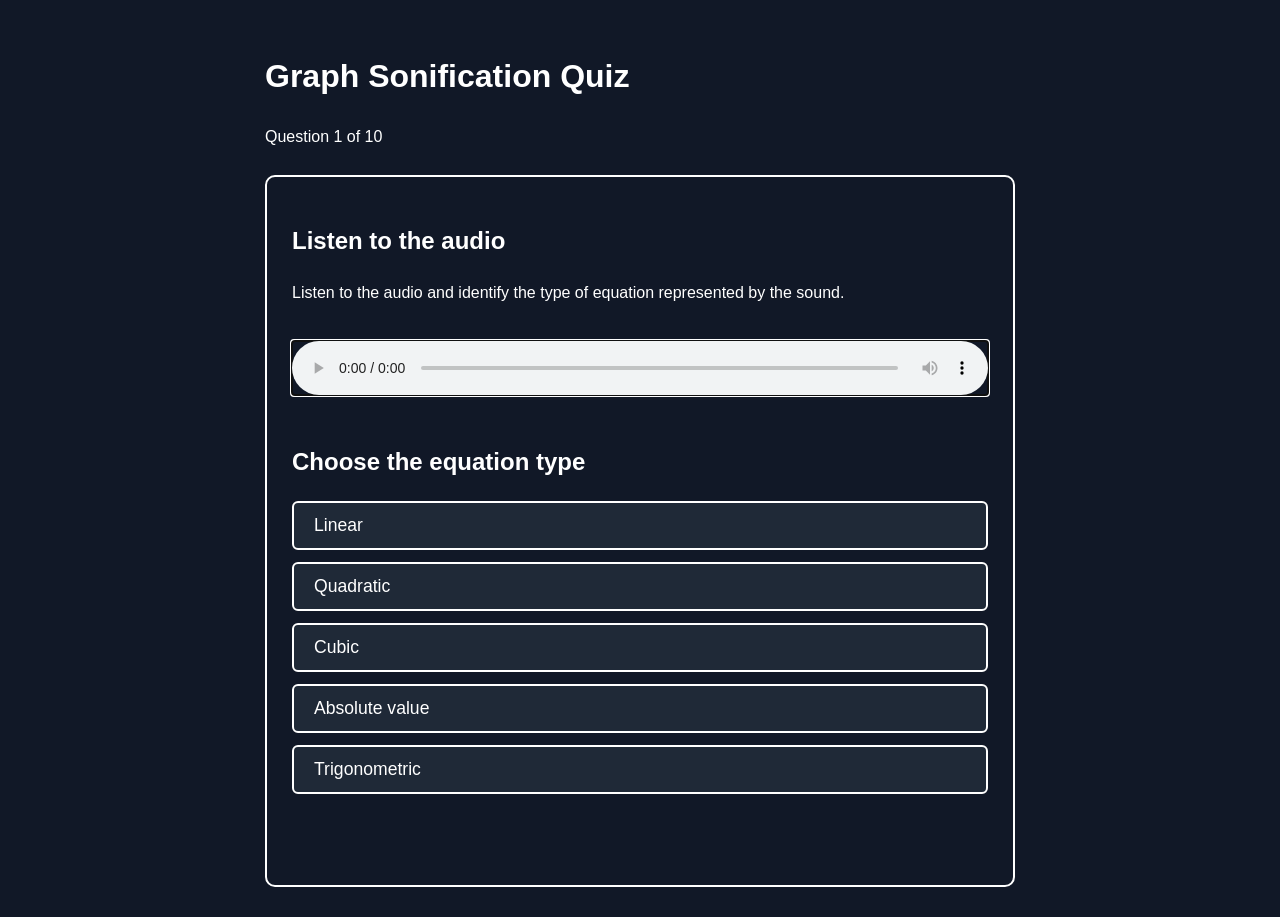
==== Graph Sonification Quiz.html @ a4fd5fb7 "Add files via upload" ====
<!DOCTYPE html>
<html lang="en">
<head>
    <meta charset="UTF-8">
    <meta name="viewport" content="width=device-width, initial-scale=1.0">
    <title>Graph Sonification Quiz</title>

    <style>
        body {
            font-family: Arial, sans-serif;
            background: #111827;
            color: white;
            margin: 0;
            padding: 30px;
            line-height: 1.6;
        }

        main {
            max-width: 750px;
            margin: auto;
        }

        h1 {
            font-size: 2rem;
        }

        .quiz-box {
            margin-top: 25px;
            padding: 25px;
            border: 2px solid white;
            border-radius: 10px;
        }

        audio {
            width: 100%;
            margin: 20px 0;
        }

        .answers {
            display: flex;
            flex-direction: column;
            gap: 12px;
        }

        button {
            font-size: 1.1rem;
            padding: 12px 20px;
            border: 2px solid white;
            border-radius: 6px;
            background: #1f2937;
            color: white;
            cursor: pointer;
            text-align: left;
        }

        button:hover {
            background: #374151;
        }

        button:focus {
            outline: 4px solid #60a5fa;
            outline-offset: 3px;
        }

        button:disabled {
            opacity: 0.5;
            cursor: not-allowed;
        }

        #feedback {
            min-height: 30px;
            font-weight: bold;
            margin-top: 20px;
        }

        .hidden {
            display: none;
        }
    </style>
</head>

<body>

<main>

    <h1>Graph Sonification Quiz</h1>

    <p id="progress" aria-live="polite"></p>

    <section id="quizArea" class="quiz-box">

        <h2>Listen to the audio</h2>

        <p>
            Listen to the audio and identify the type of equation
            represented by the sound.
        </p>

        <audio id="audio" controls>
            Your browser does not support audio playback.
        </audio>

        <h2>Choose the equation type</h2>

        <div class="answers">

            <button type="button" data-answer="Linear">
                Linear
            </button>

            <button type="button" data-answer="Quadratic">
                Quadratic
            </button>

            <button type="button" data-answer="Cubic">
                Cubic
            </button>

            <button type="button" data-answer="Absolute value">
                Absolute value
            </button>

            <button type="button" data-answer="Trigonometric">
                Trigonometric
            </button>

        </div>

        <p id="feedback" aria-live="assertive"></p>

        <button
            id="nextButton"
            type="button"
            class="hidden">
            Next question
        </button>

    </section>

    <section id="finished" class="quiz-box hidden">

        <h2>Quiz complete</h2>

        <p>
            Thank you for completing the quiz.
        </p>

        <p>
            Your results have been recorded.
        </p>

    </section>

</main>

<script>

const questions = [

    {
        audio: "audio/log/y=2x+3 log.wav",
        answer: "Linear"
    },

    {
        audio: "audio/log/y=abs(x-2)+1 log.wav",
        answer: "Absolute value"
    },

    {
        audio: "audio/log/y=sin(x) log.wav",
        answer: "Trigonometric"
    },

    {
        audio: "audio/log/y=x^2−4x+3 log.wav",
        answer: "Quadratic"
    },

    {
        audio: "audio/log/y=x^3−3x^2+2 log.wav",
        answer: "Cubic"
    },

    {
        audio: "audio/linear/y=2x+3 linear.wav",
        answer: "Linear"
    },

    {
        audio: "audio/linear/y=abs(x-2)+1 linear.wav",
        answer: "Absolute value"
    },

    {
        audio: "audio/linear/y=sin(x) linear.wav",
        answer: "Trigonometric"
    },

    {
        audio: "audio/linear/y=x^2−4x+3 linear.wav",
        answer: "Quadratic"
    },

    {
        audio: "audio/linear/y=x^3−3x^2+2 linear.wav",
        answer: "Cubic"
    }

];

let currentQuestion = 0;

let score = 0;

let answered = false;

const audio =
    document.getElementById("audio");

const progress =
    document.getElementById("progress");

const feedback =
    document.getElementById("feedback");

const nextButton =
    document.getElementById("nextButton");

const quizArea =
    document.getElementById("quizArea");

const finished =
    document.getElementById("finished");

const answerButtons =
    document.querySelectorAll("[data-answer]");

function loadQuestion() {

    answered = false;

    progress.textContent =
        "Question " +
        (currentQuestion + 1) +
        " of " +
        questions.length;

    audio.src =
        questions[currentQuestion].audio;

    audio.load();

    feedback.textContent = "";

    nextButton.classList.add("hidden");

    answerButtons.forEach(function(button) {

        button.disabled = false;

    });

    audio.focus();

}

function checkAnswer(selectedAnswer) {

    if (answered) {

        return;

    }

    answered = true;

    const correctAnswer =
        questions[currentQuestion].answer;

    if (selectedAnswer === correctAnswer) {

        score++;

    }

    answerButtons.forEach(function(button) {

        button.disabled = true;

    });

    feedback.textContent =
        "Answer recorded.";

    nextButton.classList.remove("hidden");

    nextButton.focus();

}

function nextQuestion() {

    currentQuestion++;

    if (currentQuestion >= questions.length) {

        finishQuiz();

    } else {

        loadQuestion();

    }

}

function finishQuiz() {

    quizArea.classList.add("hidden");

    finished.classList.remove("hidden");

    console.log(
        "Final score:",
        score,
        "out of",
        questions.length
    );

}

answerButtons.forEach(function(button) {

    button.addEventListener(
        "click",
        function() {

            checkAnswer(
                button.dataset.answer
            );

        }
    );

});

nextButton.addEventListener(
    "click",
    nextQuestion
);

loadQuestion();

</script>

</body>
</html>
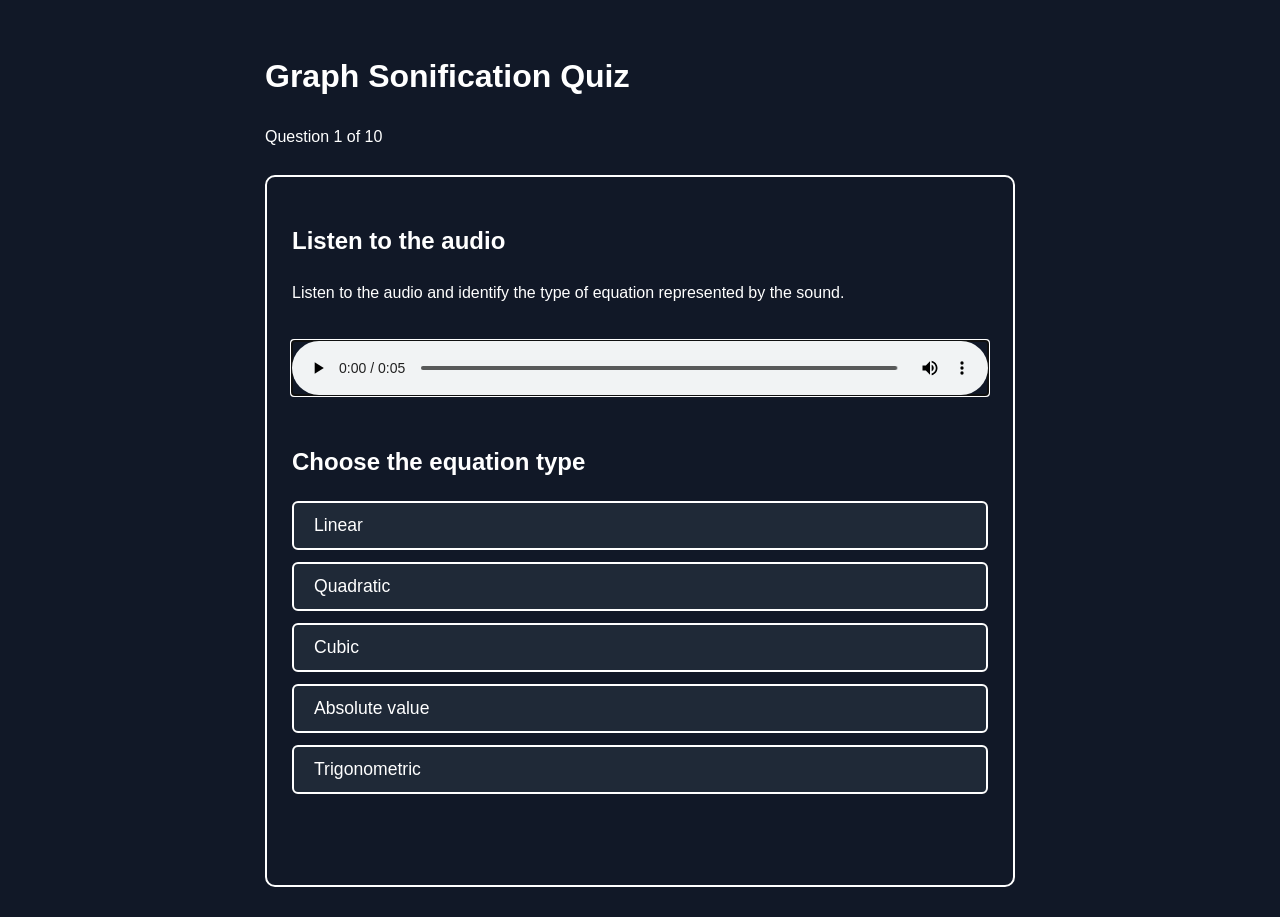
==== commit 2b28f0e8: "added all items in quiz and audio files" ====
--- a/Graph Sonification Quiz.html
+++ b/Graph Sonification Quiz.html
@@ -1,358 +1,408 @@
-<!DOCTYPE html>
-<html lang="en">
-<head>
-    <meta charset="UTF-8">
-    <meta name="viewport" content="width=device-width, initial-scale=1.0">
-    <title>Graph Sonification Quiz</title>
-
-    <style>
-        body {
-            font-family: Arial, sans-serif;
-            background: #111827;
-            color: white;
-            margin: 0;
-            padding: 30px;
-            line-height: 1.6;
-        }
-
-        main {
-            max-width: 750px;
-            margin: auto;
-        }
-
-        h1 {
-            font-size: 2rem;
-        }
-
-        .quiz-box {
-            margin-top: 25px;
-            padding: 25px;
-            border: 2px solid white;
-            border-radius: 10px;
-        }
-
-        audio {
-            width: 100%;
-            margin: 20px 0;
-        }
-
-        .answers {
-            display: flex;
-            flex-direction: column;
-            gap: 12px;
-        }
-
-        button {
-            font-size: 1.1rem;
-            padding: 12px 20px;
-            border: 2px solid white;
-            border-radius: 6px;
-            background: #1f2937;
-            color: white;
-            cursor: pointer;
-            text-align: left;
-        }
-
-        button:hover {
-            background: #374151;
-        }
-
-        button:focus {
-            outline: 4px solid #60a5fa;
-            outline-offset: 3px;
-        }
-
-        button:disabled {
-            opacity: 0.5;
-            cursor: not-allowed;
-        }
-
-        #feedback {
-            min-height: 30px;
-            font-weight: bold;
-            margin-top: 20px;
-        }
-
-        .hidden {
-            display: none;
-        }
-    </style>
-</head>
-
-<body>
-
-<main>
-
-    <h1>Graph Sonification Quiz</h1>
-
-    <p id="progress" aria-live="polite"></p>
-
-    <section id="quizArea" class="quiz-box">
-
-        <h2>Listen to the audio</h2>
-
-        <p>
-            Listen to the audio and identify the type of equation
-            represented by the sound.
-        </p>
-
-        <audio id="audio" controls>
-            Your browser does not support audio playback.
-        </audio>
-
-        <h2>Choose the equation type</h2>
-
-        <div class="answers">
-
-            <button type="button" data-answer="Linear">
-                Linear
-            </button>
-
-            <button type="button" data-answer="Quadratic">
-                Quadratic
-            </button>
-
-            <button type="button" data-answer="Cubic">
-                Cubic
-            </button>
-
-            <button type="button" data-answer="Absolute value">
-                Absolute value
-            </button>
-
-            <button type="button" data-answer="Trigonometric">
-                Trigonometric
-            </button>
-
-        </div>
-
-        <p id="feedback" aria-live="assertive"></p>
-
-        <button
-            id="nextButton"
-            type="button"
-            class="hidden">
-            Next question
-        </button>
-
-    </section>
-
-    <section id="finished" class="quiz-box hidden">
-
-        <h2>Quiz complete</h2>
-
-        <p>
-            Thank you for completing the quiz.
-        </p>
-
-        <p>
-            Your results have been recorded.
-        </p>
-
-    </section>
-
-</main>
-
-<script>
-
-const questions = [
-
-    {
-        audio: "audio/log/y=2x+3 log.wav",
-        answer: "Linear"
-    },
-
-    {
-        audio: "audio/log/y=abs(x-2)+1 log.wav",
-        answer: "Absolute value"
-    },
-
-    {
-        audio: "audio/log/y=sin(x) log.wav",
-        answer: "Trigonometric"
-    },
-
-    {
-        audio: "audio/log/y=x^2−4x+3 log.wav",
-        answer: "Quadratic"
-    },
-
-    {
-        audio: "audio/log/y=x^3−3x^2+2 log.wav",
-        answer: "Cubic"
-    },
-
-    {
-        audio: "audio/linear/y=2x+3 linear.wav",
-        answer: "Linear"
-    },
-
-    {
-        audio: "audio/linear/y=abs(x-2)+1 linear.wav",
-        answer: "Absolute value"
-    },
-
-    {
-        audio: "audio/linear/y=sin(x) linear.wav",
-        answer: "Trigonometric"
-    },
-
-    {
-        audio: "audio/linear/y=x^2−4x+3 linear.wav",
-        answer: "Quadratic"
-    },
-
-    {
-        audio: "audio/linear/y=x^3−3x^2+2 linear.wav",
-        answer: "Cubic"
-    }
-
-];
-
-let currentQuestion = 0;
-
-let score = 0;
-
-let answered = false;
-
-const audio =
-    document.getElementById("audio");
-
-const progress =
-    document.getElementById("progress");
-
-const feedback =
-    document.getElementById("feedback");
-
-const nextButton =
-    document.getElementById("nextButton");
-
-const quizArea =
-    document.getElementById("quizArea");
-
-const finished =
-    document.getElementById("finished");
-
-const answerButtons =
-    document.querySelectorAll("[data-answer]");
-
-function loadQuestion() {
-
-    answered = false;
-
-    progress.textContent =
-        "Question " +
-        (currentQuestion + 1) +
-        " of " +
-        questions.length;
-
-    audio.src =
-        questions[currentQuestion].audio;
-
-    audio.load();
-
-    feedback.textContent = "";
-
-    nextButton.classList.add("hidden");
-
-    answerButtons.forEach(function(button) {
-
-        button.disabled = false;
-
-    });
-
-    audio.focus();
-
-}
-
-function checkAnswer(selectedAnswer) {
-
-    if (answered) {
-
-        return;
-
-    }
-
-    answered = true;
-
-    const correctAnswer =
-        questions[currentQuestion].answer;
-
-    if (selectedAnswer === correctAnswer) {
-
-        score++;
-
-    }
-
-    answerButtons.forEach(function(button) {
-
-        button.disabled = true;
-
-    });
-
-    feedback.textContent =
-        "Answer recorded.";
-
-    nextButton.classList.remove("hidden");
-
-    nextButton.focus();
-
-}
-
-function nextQuestion() {
-
-    currentQuestion++;
-
-    if (currentQuestion >= questions.length) {
-
-        finishQuiz();
-
-    } else {
-
-        loadQuestion();
-
-    }
-
-}
-
-function finishQuiz() {
-
-    quizArea.classList.add("hidden");
-
-    finished.classList.remove("hidden");
-
-    console.log(
-        "Final score:",
-        score,
-        "out of",
-        questions.length
-    );
-
-}
-
-answerButtons.forEach(function(button) {
-
-    button.addEventListener(
-        "click",
-        function() {
-
-            checkAnswer(
-                button.dataset.answer
-            );
-
-        }
-    );
-
-});
-
-nextButton.addEventListener(
-    "click",
-    nextQuestion
-);
-
-loadQuestion();
-
-</script>
-
-</body>
-</html>+
+<!DOCTYPE html>
+<html lang="en">
+<head>
+    <meta charset="UTF-8">
+    <meta name="viewport" content="width=device-width, initial-scale=1.0">
+    <title>Graph Sonification Quiz</title>
+
+    <style>
+        body {
+            font-family: Arial, sans-serif;
+            background: #111827;
+            color: white;
+            margin: 0;
+            padding: 30px;
+            line-height: 1.6;
+        }
+
+        main {
+            max-width: 750px;
+            margin: auto;
+        }
+
+        h1 {
+            font-size: 2rem;
+        }
+
+        .quiz-box {
+            margin-top: 25px;
+            padding: 25px;
+            border: 2px solid white;
+            border-radius: 10px;
+        }
+
+        audio {
+            width: 100%;
+            margin: 20px 0;
+        }
+
+        .answers {
+            display: flex;
+            flex-direction: column;
+            gap: 12px;
+        }
+
+        button {
+            font-size: 1.1rem;
+            padding: 12px 20px;
+            border: 2px solid white;
+            border-radius: 6px;
+            background: #1f2937;
+            color: white;
+            cursor: pointer;
+            text-align: left;
+        }
+
+        button:hover {
+            background: #374151;
+        }
+
+        button:focus {
+            outline: 4px solid #60a5fa;
+            outline-offset: 3px;
+        }
+
+        button:disabled {
+            opacity: 0.5;
+            cursor: not-allowed;
+        }
+
+        #feedback {
+            min-height: 30px;
+            font-weight: bold;
+            margin-top: 20px;
+        }
+
+        .hidden {
+            display: none;
+        }
+    </style>
+</head>
+
+<body>
+<main>
+
+    <h1>Graph Sonification Quiz</h1>
+
+    <p id="progress" aria-live="polite"></p>
+
+    <section id="quizArea" class="quiz-box">
+        <h2>Listen to the audio</h2>
+
+        <p>
+            Listen to the audio and identify the type of equation
+            represented by the sound.
+        </p>
+
+        <audio id="audio" controls>
+            Your browser does not support audio playback.
+        </audio>
+
+        <h2>Choose the equation type</h2>
+
+        <div class="answers">
+            <button type="button" data-answer="Linear">
+                Linear
+            </button>
+
+            <button type="button" data-answer="Quadratic">
+                Quadratic
+            </button>
+
+            <button type="button" data-answer="Cubic">
+                Cubic
+            </button>
+
+            <button type="button" data-answer="Absolute value">
+                Absolute value
+            </button>
+
+            <button type="button" data-answer="Trigonometric">
+                Trigonometric
+            </button>
+        </div>
+
+        <p id="feedback" aria-live="assertive"></p>
+
+        <button
+            id="nextButton"
+            type="button"
+            class="hidden">
+            Next question
+        </button>
+    </section>
+
+    <section id="finished" class="quiz-box hidden">
+        <h2>Quiz complete</h2>
+
+        <p>
+            Thank you for completing the quiz.
+        </p>
+
+        <p id="saveStatus" aria-live="polite">
+            Sending your results...
+        </p>
+
+        <button
+            id="downloadResultsButton"
+            type="button"
+            class="hidden">
+            Download my results as CSV
+        </button>
+    </section>
+
+</main>
+
+
+<script>
+const questions = [
+    {
+        audio: "audio/log/y=2x+3 log.wav",
+        answer: "Linear"
+    },
+    {
+        audio: "audio/log/y=abs(x-2)+1 log.wav",
+        answer: "Absolute value"
+    },
+    {
+        audio: "audio/log/y=sin(x) log.wav",
+        answer: "Trigonometric"
+    },
+    {
+        audio: "audio/log/y=x^2−4x+3 log.wav",
+        answer: "Quadratic"
+    },
+    {
+        audio: "audio/log/y=x^3−3x^2+2 log.wav",
+        answer: "Cubic"
+    },
+    {
+        audio: "audio/linear/y=2x+3 linear.wav",
+        answer: "Linear"
+    },
+    {
+        audio: "audio/linear/y=abs(x-2)+1 linear.wav",
+        answer: "Absolute value"
+    },
+    {
+        audio: "audio/linear/y=sin(x) linear.wav",
+        answer: "Trigonometric"
+    },
+    {
+        audio: "audio/linear/y=x^2−4x+3 linear.wav",
+        answer: "Quadratic"
+    },
+    {
+        audio: "audio/linear/y=x^3−3x^2+2 linear.wav",
+        answer: "Cubic"
+    }
+];
+
+let currentQuestion = 0;
+let score = 0;
+let answered = false;
+
+// Generate a different participant ID for each quiz attempt.
+const participantId = (window.crypto && crypto.randomUUID)
+    ? crypto.randomUUID()
+    : "participant-" + Date.now() + "-" +
+      Math.random().toString(16).slice(2);
+
+// Store the answers in this browser for the CSV fallback.
+const responses = [];
+
+const audio = document.getElementById("audio");
+const progress = document.getElementById("progress");
+const feedback = document.getElementById("feedback");
+const nextButton = document.getElementById("nextButton");
+const quizArea = document.getElementById("quizArea");
+const finished = document.getElementById("finished");
+const answerButtons = document.querySelectorAll("[data-answer]");
+
+function loadQuestion() {
+    answered = false;
+
+    progress.textContent =
+        "Question " + (currentQuestion + 1) +
+        " of " + questions.length;
+
+    audio.src = questions[currentQuestion].audio;
+    audio.load();
+
+    feedback.textContent = "";
+    nextButton.classList.add("hidden");
+
+    answerButtons.forEach(function(button) {
+        button.disabled = false;
+    });
+
+    audio.focus();
+}
+
+function checkAnswer(selectedAnswer) {
+    if (answered) {
+        return;
+    }
+
+    answered = true;
+
+    const correctAnswer = questions[currentQuestion].answer;
+    const isCorrect = selectedAnswer === correctAnswer;
+
+    if (isCorrect) {
+        score++;
+    }
+
+    responses.push({
+        questionNumber: currentQuestion + 1,
+        audioFile: questions[currentQuestion].audio,
+        selectedAnswer: selectedAnswer,
+        correctAnswer: correctAnswer,
+        isCorrect: isCorrect
+    });
+
+    answerButtons.forEach(function(button) {
+        button.disabled = true;
+    });
+
+    feedback.textContent = "Answer recorded.";
+
+    nextButton.classList.remove("hidden");
+    nextButton.focus();
+}
+
+function nextQuestion() {
+    currentQuestion++;
+
+    if (currentQuestion >= questions.length) {
+        finishQuiz();
+    } else {
+        loadQuestion();
+    }
+}
+
+async function finishQuiz() {
+    quizArea.classList.add("hidden");
+    finished.classList.remove("hidden");
+
+    const saveStatus = document.getElementById("saveStatus");
+    const downloadResultsButton =
+        document.getElementById("downloadResultsButton");
+
+    saveStatus.textContent = "Sending your results...";
+
+    // Only these three values are sent to the database.
+    const results = {
+        participantId: participantId,
+        score: score,
+        totalQuestions: questions.length
+    };
+
+    // Keep a local copy in case the server cannot be reached.
+    try {
+        localStorage.setItem(
+            "graphSonificationQuizLastResult",
+            JSON.stringify(results)
+        );
+    } catch (error) {
+        // Submission can still continue if local storage is unavailable.
+    }
+
+    // Provide a CSV backup option.
+    downloadResultsButton.classList.remove("hidden");
+
+    downloadResultsButton.onclick = function() {
+        const csvRows = [
+            [
+                "Participant ID",
+                "Question",
+                "Audio file",
+                "Selected answer",
+                "Correct answer",
+                "Correct",
+                "Final score",
+                "Total questions"
+            ],
+            ...responses.map(function(response) {
+                return [
+                    participantId,
+                    response.questionNumber,
+                    response.audioFile,
+                    response.selectedAnswer,
+                    response.correctAnswer,
+                    response.isCorrect ? "Yes" : "No",
+                    score,
+                    questions.length
+                ];
+            })
+        ];
+
+        const csv = csvRows.map(function(row) {
+            return row.map(function(value) {
+                return '"' + String(value).replace(/"/g, '""') + '"';
+            }).join(",");
+        }).join("\r\n");
+
+        const blob = new Blob(
+            [csv],
+            { type: "text/csv;charset=utf-8;" }
+        );
+
+        const url = URL.createObjectURL(blob);
+        const link = document.createElement("a");
+
+        link.href = url;
+        link.download = "graph-sonification-quiz-results.csv";
+
+        document.body.appendChild(link);
+        link.click();
+        link.remove();
+
+        URL.revokeObjectURL(url);
+    };
+
+    // Send the final score to the Vercel API.
+    try {
+        const response = await fetch("/api/responses", {
+            method: "POST",
+            headers: {
+                "Content-Type": "application/json"
+            },
+            body: JSON.stringify(results)
+        });
+
+        if (!response.ok) {
+            throw new Error("The server could not save the results.");
+        }
+
+        saveStatus.textContent =
+            "Your score was submitted successfully. Your participant ID is " +
+            participantId +
+            ". Thank you for participating.";
+    } catch (error) {
+        saveStatus.textContent =
+            "We could not send your results to the database. " +
+            "You can download a CSV copy using the button below " +
+            "and send it to the researcher.";
+
+        console.error("Quiz submission failed:", error);
+    }
+
+    console.log("Final score:", score, "out of", questions.length);
+}
+
+answerButtons.forEach(function(button) {
+    button.addEventListener("click", function() {
+        checkAnswer(button.dataset.answer);
+    });
+});
+
+nextButton.addEventListener("click", nextQuestion);
+
+loadQuestion();
+</script>
+
+
+</body>
+</html>
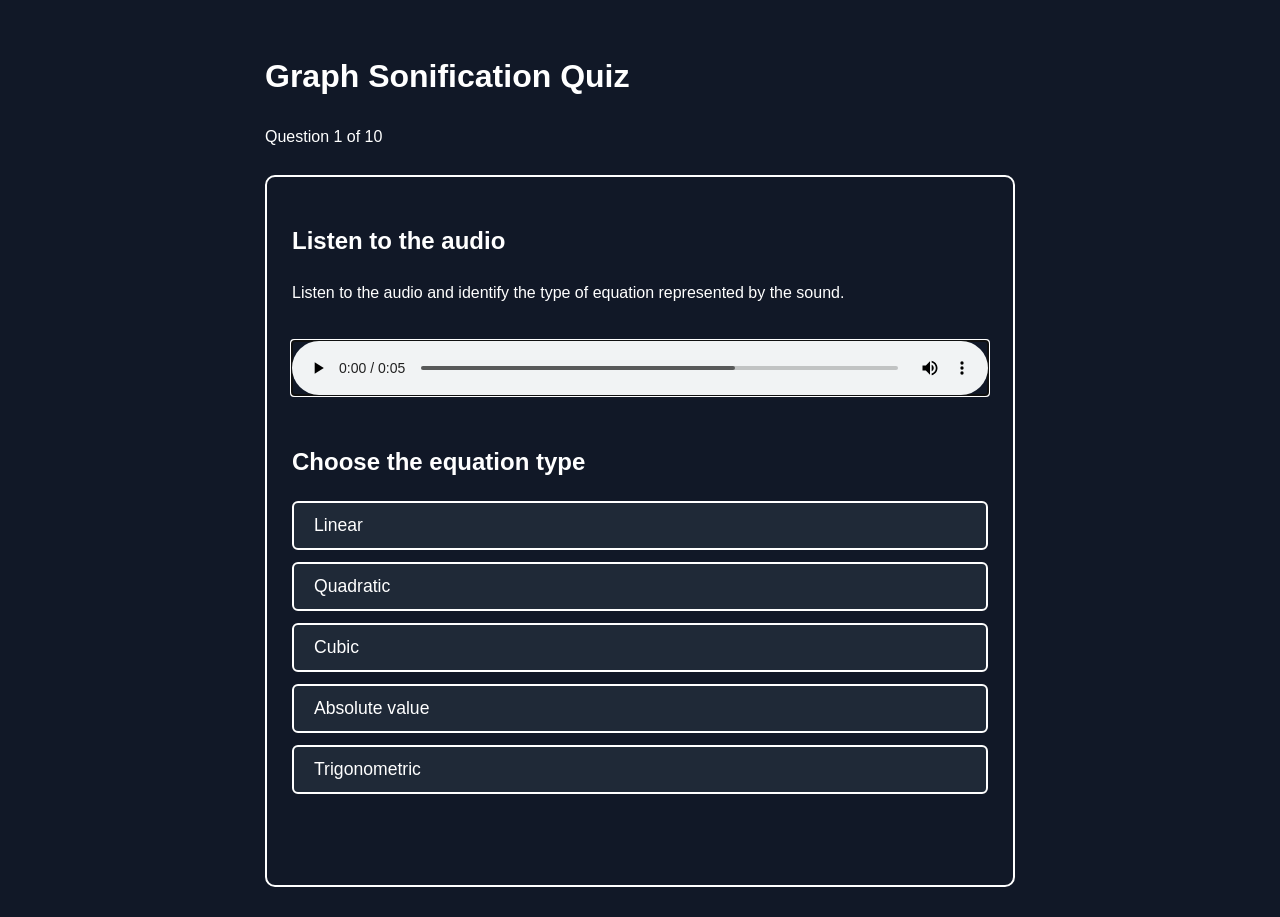
==== commit 10120853: "Save local changes before pull" ====
--- a/Graph Sonification Quiz.html
+++ b/Graph Sonification Quiz.html
@@ -405,4 +405,5 @@
 
 
 </body>
-</html>
+</html> 
+
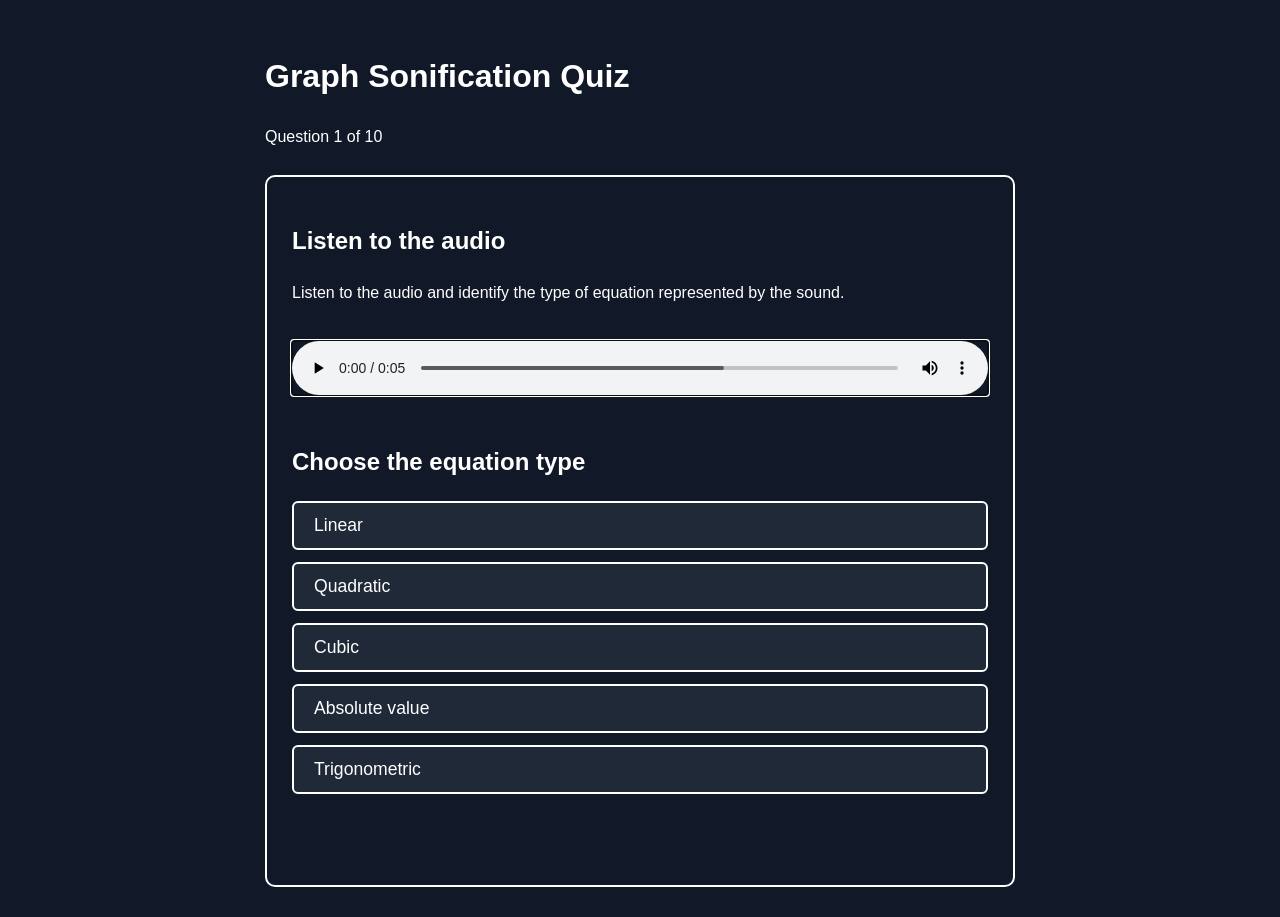
==== commit 5074fe1d: "Fix JS audio array paths to match web-safe filenames" ====
--- a/Graph Sonification Quiz.html
+++ b/Graph Sonification Quiz.html
@@ -1,4 +1,3 @@
-
 <!DOCTYPE html>
 <html lang="en">
 <head>
@@ -154,47 +153,46 @@
 
 </main>
 
-
 <script>
 const questions = [
     {
-        audio: "audio/log/y=2x+3 log.wav",
+        audio: "./audio/log/y_2x_3_log.wav",
         answer: "Linear"
     },
     {
-        audio: "audio/log/y=abs(x-2)+1 log.wav",
+        audio: "./audio/log/y_x-2_1_log.wav",
         answer: "Absolute value"
     },
     {
-        audio: "audio/log/y=sin(x) log.wav",
+        audio: "./audio/log/y_sinx_log.wav",
         answer: "Trigonometric"
     },
     {
-        audio: "audio/log/y=x^2−4x+3 log.wav",
+        audio: "./audio/log/y_x2_4x_3_log.wav",
         answer: "Quadratic"
     },
     {
-        audio: "audio/log/y=x^3−3x^2+2 log.wav",
+        audio: "./audio/log/y_x3_3x2_2_log.wav",
         answer: "Cubic"
     },
     {
-        audio: "audio/linear/y=2x+3 linear.wav",
+        audio: "./audio/linear/y_2x_3_linear.wav",
         answer: "Linear"
     },
     {
-        audio: "audio/linear/y=abs(x-2)+1 linear.wav",
+        audio: "./audio/linear/y_x-2_1_linear.wav",
         answer: "Absolute value"
     },
     {
-        audio: "audio/linear/y=sin(x) linear.wav",
+        audio: "./audio/linear/y_sinx_linear.wav",
         answer: "Trigonometric"
     },
     {
-        audio: "audio/linear/y=x^2−4x+3 linear.wav",
+        audio: "./audio/linear/y_x2_4x_3_linear.wav",
         answer: "Quadratic"
     },
     {
-        audio: "audio/linear/y=x^3−3x^2+2 linear.wav",
+        audio: "./audio/linear/y_x3_3x2_2_linear.wav",
         answer: "Cubic"
     }
 ];
@@ -203,13 +201,11 @@
 let score = 0;
 let answered = false;
 
-// Generate a different participant ID for each quiz attempt.
 const participantId = (window.crypto && crypto.randomUUID)
     ? crypto.randomUUID()
     : "participant-" + Date.now() + "-" +
       Math.random().toString(16).slice(2);
 
-// Store the answers in this browser for the CSV fallback.
 const responses = [];
 
 const audio = document.getElementById("audio");
@@ -292,24 +288,20 @@
 
     saveStatus.textContent = "Sending your results...";
 
-    // Only these three values are sent to the database.
     const results = {
         participantId: participantId,
         score: score,
         totalQuestions: questions.length
     };
 
-    // Keep a local copy in case the server cannot be reached.
     try {
         localStorage.setItem(
             "graphSonificationQuizLastResult",
             JSON.stringify(results)
         );
     } catch (error) {
-        // Submission can still continue if local storage is unavailable.
-    }
-
-    // Provide a CSV backup option.
+    }
+
     downloadResultsButton.classList.remove("hidden");
 
     downloadResultsButton.onclick = function() {
@@ -362,7 +354,6 @@
         URL.revokeObjectURL(url);
     };
 
-    // Send the final score to the Vercel API.
     try {
         const response = await fetch("/api/responses", {
             method: "POST",
@@ -405,5 +396,4 @@
 
 
 </body>
-</html> 
-
+</html>
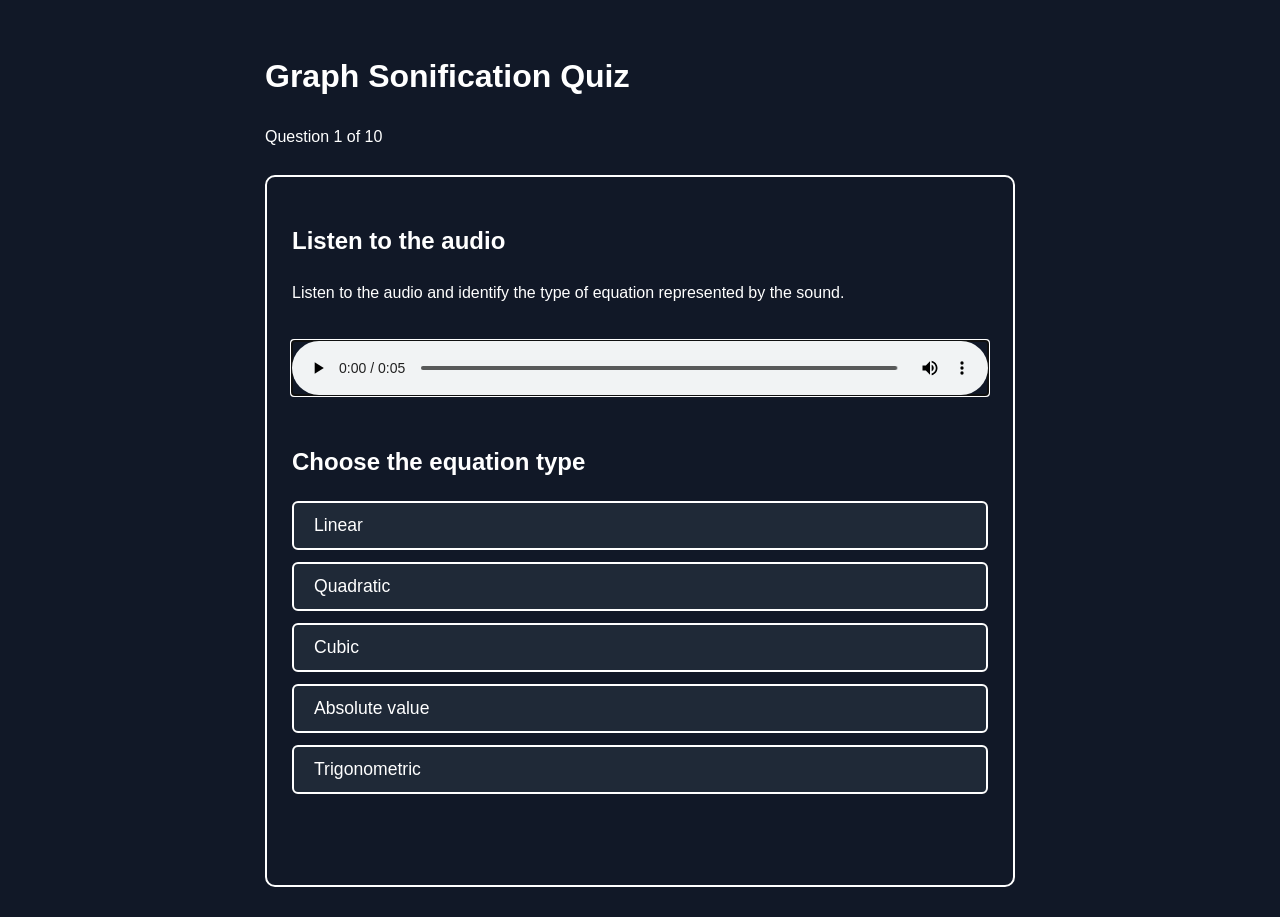
==== commit 8974b3e9: "update quiz and database code" ====
--- a/Graph Sonification Quiz.html
+++ b/Graph Sonification Quiz.html
@@ -1,3 +1,4 @@
+
 <!DOCTYPE html>
 <html lang="en">
 <head>
@@ -81,7 +82,6 @@
 
 <body>
 <main>
-
     <h1>Graph Sonification Quiz</h1>
 
     <p id="progress" aria-live="polite"></p>
@@ -101,33 +101,16 @@
         <h2>Choose the equation type</h2>
 
         <div class="answers">
-            <button type="button" data-answer="Linear">
-                Linear
-            </button>
-
-            <button type="button" data-answer="Quadratic">
-                Quadratic
-            </button>
-
-            <button type="button" data-answer="Cubic">
-                Cubic
-            </button>
-
-            <button type="button" data-answer="Absolute value">
-                Absolute value
-            </button>
-
-            <button type="button" data-answer="Trigonometric">
-                Trigonometric
-            </button>
+            <button type="button" data-answer="Linear">Linear</button>
+            <button type="button" data-answer="Quadratic">Quadratic</button>
+            <button type="button" data-answer="Cubic">Cubic</button>
+            <button type="button" data-answer="Absolute value">Absolute value</button>
+            <button type="button" data-answer="Trigonometric">Trigonometric</button>
         </div>
 
         <p id="feedback" aria-live="assertive"></p>
 
-        <button
-            id="nextButton"
-            type="button"
-            class="hidden">
+        <button id="nextButton" type="button" class="hidden">
             Next question
         </button>
     </section>
@@ -135,78 +118,69 @@
     <section id="finished" class="quiz-box hidden">
         <h2>Quiz complete</h2>
 
-        <p>
-            Thank you for completing the quiz.
+        <p>Thank you for completing the quiz.</p>
+
+        <p id="saveStatus" role="status" aria-live="polite">
+            Your results are being saved.
         </p>
-
-        <p id="saveStatus" aria-live="polite">
-            Sending your results...
-        </p>
-
-        <button
-            id="downloadResultsButton"
-            type="button"
-            class="hidden">
-            Download my results as CSV
-        </button>
     </section>
-
 </main>
 
 <script>
+"use strict";
+
+// Each participant receives a random ID.
+const participantId = crypto.randomUUID();
+
+// The first five questions use logarithmic mapping.
+// The last five questions use linear mapping.
 const questions = [
     {
-        audio: "./audio/log/y_2x_3_log.wav",
+        audio: "audio/log/y=2x+3 log.wav",
         answer: "Linear"
     },
     {
-        audio: "./audio/log/y_x-2_1_log.wav",
+        audio: "audio/log/y=abs(x-2)+1 log.wav",
         answer: "Absolute value"
     },
     {
-        audio: "./audio/log/y_sinx_log.wav",
+        audio: "audio/log/y=sin(x) log.wav",
         answer: "Trigonometric"
     },
     {
-        audio: "./audio/log/y_x2_4x_3_log.wav",
+        audio: "audio/log/y=x^2−4x+3 log.wav",
         answer: "Quadratic"
     },
     {
-        audio: "./audio/log/y_x3_3x2_2_log.wav",
+        audio: "audio/log/y=x^3−3x^2+2 log.wav",
         answer: "Cubic"
     },
     {
-        audio: "./audio/linear/y_2x_3_linear.wav",
+        audio: "audio/linear/y=2x+3 linear.wav",
         answer: "Linear"
     },
     {
-        audio: "./audio/linear/y_x-2_1_linear.wav",
+        audio: "audio/linear/y=abs(x-2)+1 linear.wav",
         answer: "Absolute value"
     },
     {
-        audio: "./audio/linear/y_sinx_linear.wav",
+        audio: "audio/linear/y=sin(x) linear.wav",
         answer: "Trigonometric"
     },
     {
-        audio: "./audio/linear/y_x2_4x_3_linear.wav",
+        audio: "audio/linear/y=x^2−4x+3 linear.wav",
         answer: "Quadratic"
     },
     {
-        audio: "./audio/linear/y_x3_3x2_2_linear.wav",
+        audio: "audio/linear/y=x^3−3x^2+2 linear.wav",
         answer: "Cubic"
     }
 ];
 
 let currentQuestion = 0;
-let score = 0;
+let logScore = 0;
+let linearScore = 0;
 let answered = false;
-
-const participantId = (window.crypto && crypto.randomUUID)
-    ? crypto.randomUUID()
-    : "participant-" + Date.now() + "-" +
-      Math.random().toString(16).slice(2);
-
-const responses = [];
 
 const audio = document.getElementById("audio");
 const progress = document.getElementById("progress");
@@ -214,6 +188,8 @@
 const nextButton = document.getElementById("nextButton");
 const quizArea = document.getElementById("quizArea");
 const finished = document.getElementById("finished");
+const saveStatus = document.getElementById("saveStatus");
+
 const answerButtons = document.querySelectorAll("[data-answer]");
 
 function loadQuestion() {
@@ -244,19 +220,14 @@
     answered = true;
 
     const correctAnswer = questions[currentQuestion].answer;
-    const isCorrect = selectedAnswer === correctAnswer;
-
-    if (isCorrect) {
-        score++;
-    }
-
-    responses.push({
-        questionNumber: currentQuestion + 1,
-        audioFile: questions[currentQuestion].audio,
-        selectedAnswer: selectedAnswer,
-        correctAnswer: correctAnswer,
-        isCorrect: isCorrect
-    });
+
+    if (selectedAnswer === correctAnswer) {
+        if (currentQuestion < 5) {
+            logScore++;
+        } else {
+            linearScore++;
+        }
+    }
 
     answerButtons.forEach(function(button) {
         button.disabled = true;
@@ -282,105 +253,44 @@
     quizArea.classList.add("hidden");
     finished.classList.remove("hidden");
 
-    const saveStatus = document.getElementById("saveStatus");
-    const downloadResultsButton =
-        document.getElementById("downloadResultsButton");
-
-    saveStatus.textContent = "Sending your results...";
-
-    const results = {
-        participantId: participantId,
-        score: score,
-        totalQuestions: questions.length
-    };
+    progress.textContent = "Quiz complete.";
+    saveStatus.textContent = "Saving your results. Please wait.";
+
+    finished.querySelector("h2").focus();
 
     try {
-        localStorage.setItem(
-            "graphSonificationQuizLastResult",
-            JSON.stringify(results)
-        );
-    } catch (error) {
-    }
-
-    downloadResultsButton.classList.remove("hidden");
-
-    downloadResultsButton.onclick = function() {
-        const csvRows = [
-            [
-                "Participant ID",
-                "Question",
-                "Audio file",
-                "Selected answer",
-                "Correct answer",
-                "Correct",
-                "Final score",
-                "Total questions"
-            ],
-            ...responses.map(function(response) {
-                return [
-                    participantId,
-                    response.questionNumber,
-                    response.audioFile,
-                    response.selectedAnswer,
-                    response.correctAnswer,
-                    response.isCorrect ? "Yes" : "No",
-                    score,
-                    questions.length
-                ];
-            })
-        ];
-
-        const csv = csvRows.map(function(row) {
-            return row.map(function(value) {
-                return '"' + String(value).replace(/"/g, '""') + '"';
-            }).join(",");
-        }).join("\r\n");
-
-        const blob = new Blob(
-            [csv],
-            { type: "text/csv;charset=utf-8;" }
-        );
-
-        const url = URL.createObjectURL(blob);
-        const link = document.createElement("a");
-
-        link.href = url;
-        link.download = "graph-sonification-quiz-results.csv";
-
-        document.body.appendChild(link);
-        link.click();
-        link.remove();
-
-        URL.revokeObjectURL(url);
-    };
-
-    try {
-        const response = await fetch("/api/responses", {
+        const response = await fetch("/api/submit-results", {
             method: "POST",
+
             headers: {
                 "Content-Type": "application/json"
             },
-            body: JSON.stringify(results)
+
+            body: JSON.stringify({
+                participantId: participantId,
+                logScore: logScore,
+                linearScore: linearScore,
+                totalQuestions: questions.length
+            })
         });
 
+        const result = await response.json();
+
         if (!response.ok) {
-            throw new Error("The server could not save the results.");
+            throw new Error(
+                result.error || "Unable to save results."
+            );
         }
 
         saveStatus.textContent =
-            "Your score was submitted successfully. Your participant ID is " +
-            participantId +
-            ". Thank you for participating.";
+            "Your results have been recorded successfully.";
+
     } catch (error) {
+        console.error("Saving results failed:", error);
+
         saveStatus.textContent =
-            "We could not send your results to the database. " +
-            "You can download a CSV copy using the button below " +
-            "and send it to the researcher.";
-
-        console.error("Quiz submission failed:", error);
-    }
-
-    console.log("Final score:", score, "out of", questions.length);
+            "Your results could not be saved. Please contact the researcher.";
+    }
 }
 
 answerButtons.forEach(function(button) {
@@ -393,7 +303,5 @@
 
 loadQuestion();
 </script>
-
-
 </body>
-</html>+</html>
